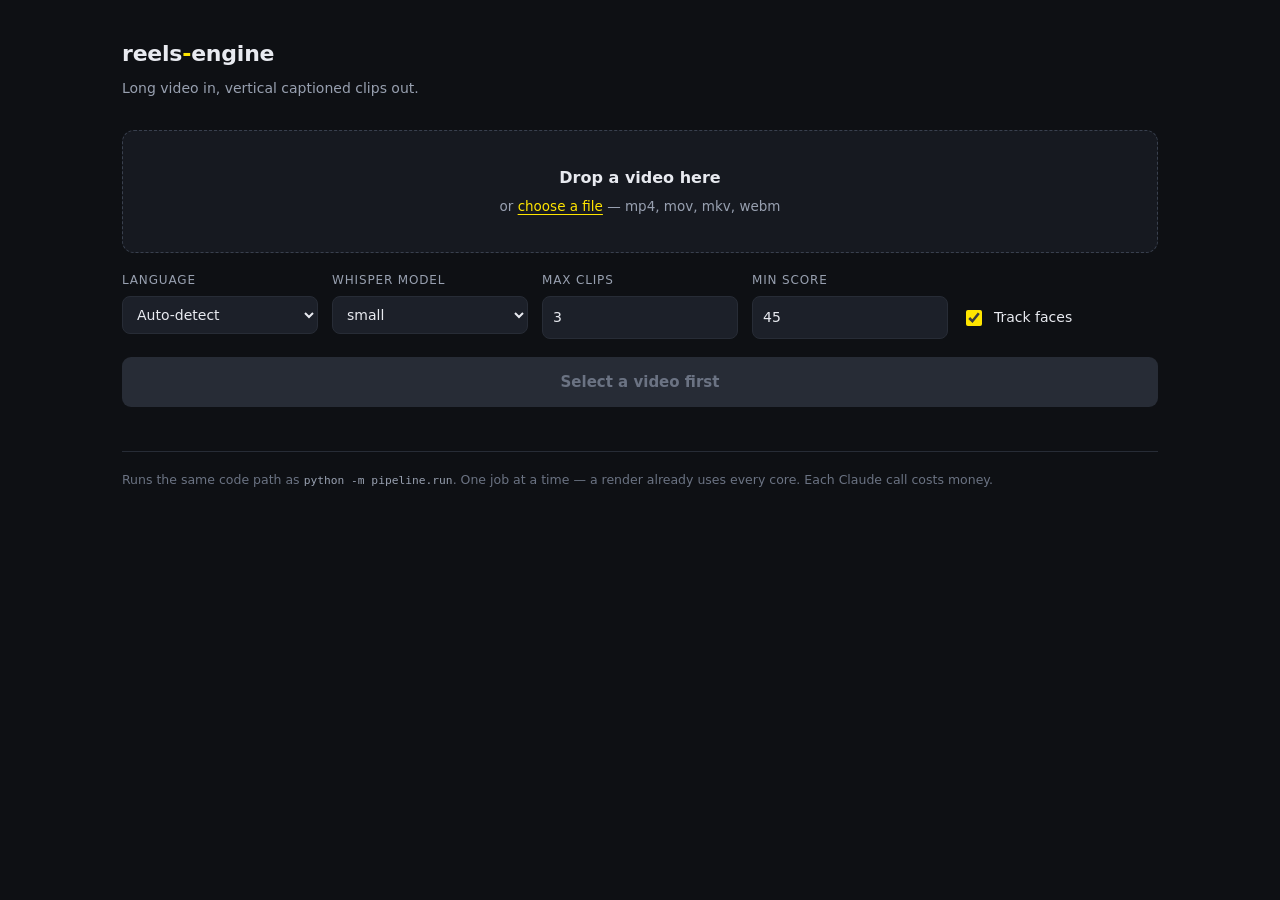
==== web/static/index.html @ 537ceb26 "Add a web UI, and fix the two bugs using it exposed The UI is a thin shell over pipeline.run.process" ====
<!doctype html>
<html lang="en">
<head>
<meta charset="utf-8">
<meta name="viewport" content="width=device-width, initial-scale=1">
<title>reels-engine</title>
<style>
:root{
  --bg:#0e1014; --panel:#161920; --panel-2:#1c2029; --line:#272c36; --line-2:#39404e;
  --text:#e8eaf0; --dim:#98a0b0; --faint:#6b7383;
  --accent:#ffe500; --accent-ink:#16181d;
  --ok:#48c98a; --warn:#f0b429; --bad:#ef6461;
  --mono:ui-monospace,SFMono-Regular,"SF Mono",Menlo,Consolas,monospace;
}
*{box-sizing:border-box}
body{
  margin:0; background:var(--bg); color:var(--text); min-height:100vh;
  font:15px/1.6 system-ui,-apple-system,"Segoe UI",Roboto,sans-serif;
  -webkit-font-smoothing:antialiased;
}
.wrap{max-width:1080px; margin:0 auto; padding:36px 22px 90px}
header{display:flex; align-items:baseline; gap:14px; flex-wrap:wrap; margin-bottom:6px}
h1{font-size:22px; font-weight:700; margin:0; letter-spacing:-.01em}
h1 b{color:var(--accent)}
.sub{color:var(--dim); font-size:14px; margin:0 0 30px}

.card{background:var(--panel); border:1px solid var(--line); border-radius:12px}
.drop{
  padding:34px 22px; text-align:center; cursor:pointer;
  border:1.5px dashed var(--line-2); border-radius:12px; background:var(--panel);
  transition:border-color .15s, background .15s;
}
.drop:hover,.drop.over{border-color:var(--accent); background:var(--panel-2)}
.drop strong{display:block; font-size:16px; margin-bottom:4px}
.drop span{color:var(--dim); font-size:13.5px}
.drop .pick{color:var(--accent); text-decoration:underline; text-underline-offset:3px}
#file{display:none}

.opts{display:grid; grid-template-columns:repeat(auto-fit,minmax(150px,1fr)); gap:14px; margin:18px 0}
label{display:flex; flex-direction:column; gap:6px; font-size:12px; color:var(--dim);
  text-transform:uppercase; letter-spacing:.07em}
select,input[type=text],input[type=number]{
  background:var(--panel-2); color:var(--text); border:1px solid var(--line);
  border-radius:8px; padding:9px 10px; font:inherit; font-size:14px; text-transform:none;
  letter-spacing:normal;
}
select:focus,input:focus{outline:2px solid var(--accent); outline-offset:1px; border-color:transparent}
.check{flex-direction:row; align-items:center; gap:9px; text-transform:none; letter-spacing:normal;
  font-size:14px; color:var(--text); align-self:end; padding-bottom:10px}
.check input{accent-color:var(--accent); width:16px; height:16px}

.go{
  width:100%; padding:13px; border:0; border-radius:9px; cursor:pointer;
  background:var(--accent); color:var(--accent-ink); font:inherit; font-weight:700; font-size:15px;
}
.go:disabled{background:var(--line); color:var(--faint); cursor:not-allowed}
.go:not(:disabled):hover{filter:brightness(1.07)}

.err{margin-top:14px; padding:11px 14px; border-radius:9px; font-size:14px;
  background:#2a1618; border:1px solid #57282b; color:#f4b3b1}
.err:empty{display:none}

h2{font-size:13px; text-transform:uppercase; letter-spacing:.09em; color:var(--dim);
  margin:38px 0 14px; font-weight:600}

.job{padding:16px 18px; margin-bottom:14px}
.job-top{display:flex; align-items:center; gap:12px; flex-wrap:wrap}
.job-name{font-weight:600; flex:1; min-width:0; overflow:hidden; text-overflow:ellipsis; white-space:nowrap}
.pill{font-size:11px; font-weight:700; letter-spacing:.06em; text-transform:uppercase;
  padding:3px 9px; border-radius:999px; border:1px solid currentColor}
.pill.queued{color:var(--faint)} .pill.running{color:var(--accent)}
.pill.done{color:var(--ok)} .pill.empty{color:var(--warn)} .pill.failed{color:var(--bad)}
.meta{color:var(--faint); font-size:12.5px; font-variant-numeric:tabular-nums}
.kill{background:none; border:0; color:var(--faint); cursor:pointer; font-size:18px; line-height:1; padding:2px 4px}
.kill:hover{color:var(--bad)}

.log{margin-top:12px; background:#0b0d11; border:1px solid var(--line); border-radius:8px;
  padding:11px 13px; max-height:190px; overflow:auto; font-family:var(--mono);
  font-size:12px; line-height:1.65; color:var(--dim); white-space:pre-wrap; word-break:break-word}
.log b{color:var(--accent); font-weight:600}
.log:empty{display:none}

.clips{display:grid; grid-template-columns:repeat(auto-fill,minmax(210px,1fr)); gap:16px; margin-top:16px}
.clip{background:var(--panel-2); border:1px solid var(--line); border-radius:10px; overflow:hidden}
.frame{position:relative; width:100%; aspect-ratio:9/16; background:#000; display:block;
  border:0; padding:0; cursor:pointer; overflow:hidden}
.frame img{width:100%; height:100%; object-fit:cover; display:block}
.frame .play{
  position:absolute; inset:0; display:grid; place-items:center;
  background:linear-gradient(transparent 45%, rgba(0,0,0,.55));
}
.frame .play span{
  width:46px; height:46px; border-radius:50%; background:rgba(20,22,28,.72);
  border:1.5px solid rgba(255,255,255,.85); display:grid; place-items:center;
  backdrop-filter:blur(2px);
}
.frame .play span::after{
  content:""; width:0; height:0; margin-left:3px;
  border-left:13px solid #fff; border-top:8px solid transparent;
  border-bottom:8px solid transparent;
}
.frame:hover .play span{background:var(--accent); border-color:var(--accent)}
.frame:hover .play span::after{border-left-color:var(--accent-ink)}
.frame:focus-visible{outline:2px solid var(--accent); outline-offset:2px}
.clip video{width:100%; aspect-ratio:9/16; display:block; background:#000; object-fit:contain}
.clip .body{padding:11px 12px 13px}
.clip .row{display:flex; align-items:center; gap:8px; margin-bottom:6px}
.score{font-family:var(--mono); font-size:11px; font-weight:700; padding:2px 7px; border-radius:5px;
  background:var(--accent); color:var(--accent-ink)}
.dur{color:var(--faint); font-size:12px; font-variant-numeric:tabular-nums; margin-inline-start:auto}
.clip h3{font-size:14px; margin:0 0 5px; line-height:1.35; font-weight:600}
.clip p{margin:0; font-size:12.5px; color:var(--dim); line-height:1.5}
.dl{display:inline-block; margin-top:10px; font-size:12.5px; color:var(--accent);
  text-decoration:none; border-bottom:1px solid transparent}
.dl:hover{border-bottom-color:var(--accent)}
.empty-note{color:var(--faint); font-size:14px; margin-top:10px}
footer{margin-top:44px; padding-top:18px; border-top:1px solid var(--line);
  color:var(--faint); font-size:12.5px}
code{font-family:var(--mono); font-size:.9em; color:var(--dim)}
</style>
</head>
<body>
<div class="wrap">
  <header><h1>reels<b>-</b>engine</h1></header>
  <p class="sub">Long video in, vertical captioned clips out.</p>

  <div class="drop" id="drop">
    <strong id="dropTitle">Drop a video here</strong>
    <span>or <span class="pick">choose a file</span> — mp4, mov, mkv, webm</span>
  </div>
  <input type="file" id="file" accept="video/*">

  <div class="opts">
    <label>Language
      <select id="lang">
        <option value="">Auto-detect</option>
        <option value="ar">Arabic</option>
        <option value="en">English</option>
        <option value="fr">French</option>
        <option value="es">Spanish</option>
      </select>
    </label>
    <label>Whisper model
      <select id="model">
        <option value="tiny">tiny — fastest</option>
        <option value="small" selected>small</option>
        <option value="medium">medium</option>
        <option value="large-v3">large-v3 — GPU</option>
      </select>
    </label>
    <label>Max clips <input type="number" id="clips" value="3" min="1" max="10"></label>
    <label>Min score <input type="number" id="minScore" value="45" min="0" max="100"></label>
    <label class="check"><input type="checkbox" id="faces" checked> Track faces</label>
  </div>

  <button class="go" id="go" disabled>Select a video first</button>
  <div class="err" id="err"></div>

  <h2 id="jobsHead" hidden>Jobs</h2>
  <div id="jobs"></div>

  <footer>
    Runs the same code path as <code>python -m pipeline.run</code>. One job at a
    time — a render already uses every core. Each Claude call costs money.
  </footer>
</div>

<script>
const $ = id => document.getElementById(id);
const drop = $("drop"), file = $("file"), go = $("go"), err = $("err");
let chosen = null, timer = null;

function pick(f){
  chosen = f;
  $("dropTitle").textContent = f ? f.name : "Drop a video here";
  go.disabled = !f;
  go.textContent = f ? `Make clips from ${f.name}` : "Select a video first";
}
drop.onclick = () => file.click();
file.onchange = e => pick(e.target.files[0] || null);
["dragenter","dragover"].forEach(t => drop.addEventListener(t, e => {
  e.preventDefault(); drop.classList.add("over");
}));
["dragleave","drop"].forEach(t => drop.addEventListener(t, e => {
  e.preventDefault(); drop.classList.remove("over");
}));
drop.addEventListener("drop", e => pick(e.dataTransfer.files[0] || null));

go.onclick = async () => {
  if (!chosen) return;
  err.textContent = "";
  go.disabled = true; go.textContent = "Uploading…";
  const fd = new FormData();
  fd.append("video", chosen);
  fd.append("lang", $("lang").value);
  fd.append("model", $("model").value);
  fd.append("clips", $("clips").value);
  fd.append("min_score", $("minScore").value);
  fd.append("faces", $("faces").checked ? "true" : "false");
  try {
    const r = await fetch("/api/jobs", {method:"POST", body:fd});
    if (!r.ok) throw new Error((await r.json()).detail || r.statusText);
    pick(null);
    file.value = "";
    refresh();
  } catch (e) {
    err.textContent = e.message;
    go.disabled = false; go.textContent = `Make clips from ${chosen.name}`;
  }
};

const esc = s => String(s ?? "").replace(/[&<>"]/g, c => (
  {"&":"&amp;","<":"&lt;",">":"&gt;",'"':"&quot;"}[c]));
const mmss = s => `${Math.floor(s/60)}:${String(Math.round(s%60)).padStart(2,"0")}`;

const STATE_TEXT = {queued:"queued", running:"running", done:"done",
                    empty:"no clips", failed:"failed"};

function renderJob(j){
  const logHtml = (j.log || []).map(l =>
    /^(===|\[)/.test(l) ? `<b>${esc(l)}</b>` : esc(l)).join("\n");
  const clips = (j.clips || []).map(c => `
    <div class="clip">
      <button class="frame" data-play="/media/${j.id}/${encodeURIComponent(c.file)}"
              aria-label="Play ${esc(c.title)}">
        <img src="/media/${j.id}/${encodeURIComponent(c.thumb || "")}" alt="">
        <span class="play"><span></span></span>
      </button>
      <div class="body">
        <div class="row"><span class="score">${c.score}</span>
          <span class="dur">${mmss(c.start)} · ${c.duration}s</span></div>
        <h3>${esc(c.title)}</h3>
        <p>${esc(c.reason)}</p>
        <a class="dl" href="/media/${j.id}/${encodeURIComponent(c.file)}"
           download>Download</a>
      </div>
    </div>`).join("");

  return `<div class="card job">
    <div class="job-top">
      <span class="job-name">${esc(j.name)}</span>
      <span class="pill ${j.state}">${STATE_TEXT[j.state] || j.state}</span>
      <span class="meta">${j.elapsed}s</span>
      ${["done","failed","empty"].includes(j.state)
        ? `<button class="kill" data-del="${j.id}" title="Delete job">&times;</button>` : ""}
    </div>
    ${j.error ? `<div class="err" style="margin-top:12px">${esc(j.error)}</div>` : ""}
    <div class="log">${logHtml}</div>
    ${j.state === "empty"
      ? `<p class="empty-note">Nothing scored above ${j.options.min_score}. Lower it and try again.</p>` : ""}
    ${clips ? `<div class="clips">${clips}</div>` : ""}
  </div>`;
}

async function refresh(){
  let list;
  try { list = await (await fetch("/api/jobs")).json(); }
  catch { return; }
  $("jobsHead").hidden = list.length === 0;
  const full = await Promise.all(list.map(async j =>
    (await fetch(`/api/jobs/${j.id}`)).json()));
  $("jobs").innerHTML = full.map(renderJob).join("");
  $("jobs").querySelectorAll("[data-play]").forEach(b => b.onclick = () => {
    const v = document.createElement("video");
    v.src = b.dataset.play;
    v.controls = v.autoplay = v.playsInline = true;
    b.replaceWith(v);
  });
  $("jobs").querySelectorAll("[data-del]").forEach(b => b.onclick = async () => {
    await fetch(`/api/jobs/${b.dataset.del}`, {method:"DELETE"});
    refresh();
  });
  const busy = full.some(j => j.state === "running" || j.state === "queued");
  clearTimeout(timer);
  timer = setTimeout(refresh, busy ? 1200 : 6000);
}
refresh();
</script>
</body>
</html>
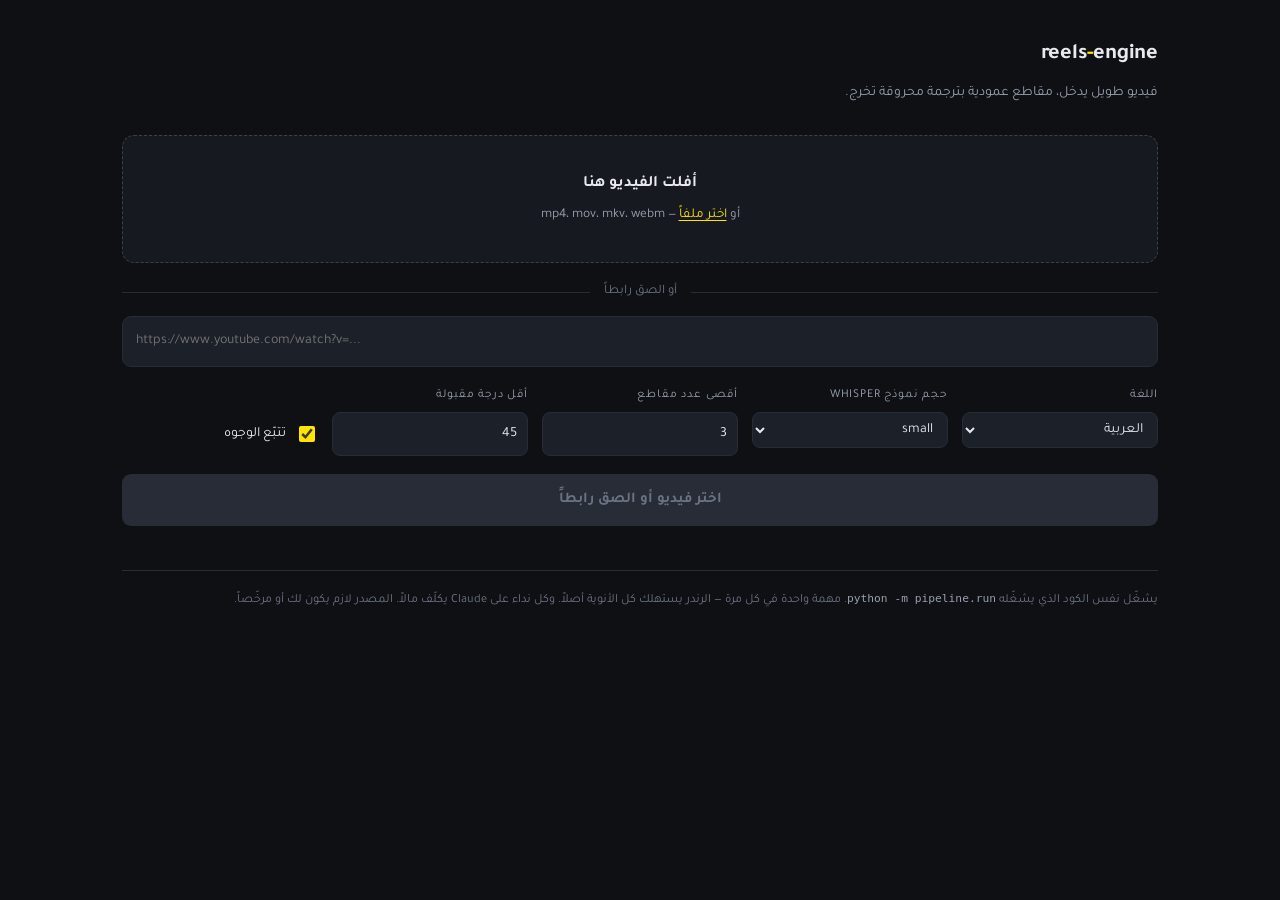
==== commit 5186fcec: "Arabic RTL interface, and paste a link instead of uploading The UI is in Arabic and lays out right t" ====
--- a/web/static/index.html
+++ b/web/static/index.html
@@ -1,9 +1,12 @@
 <!doctype html>
-<html lang="en">
+<html lang="ar" dir="rtl">
 <head>
 <meta charset="utf-8">
 <meta name="viewport" content="width=device-width, initial-scale=1">
 <title>reels-engine</title>
+<link rel="preconnect" href="https://fonts.googleapis.com">
+<link rel="preconnect" href="https://fonts.gstatic.com" crossorigin>
+<link rel="stylesheet" href="https://fonts.googleapis.com/css2?family=Tajawal:wght@400;500;700;800&display=swap">
 <style>
 :root{
   --bg:#0e1014; --panel:#161920; --panel-2:#1c2029; --line:#272c36; --line-2:#39404e;
@@ -15,7 +18,7 @@
 *{box-sizing:border-box}
 body{
   margin:0; background:var(--bg); color:var(--text); min-height:100vh;
-  font:15px/1.6 system-ui,-apple-system,"Segoe UI",Roboto,sans-serif;
+  font:15px/1.75 Tajawal,system-ui,"Segoe UI",Roboto,sans-serif;
   -webkit-font-smoothing:antialiased;
 }
 .wrap{max-width:1080px; margin:0 auto; padding:36px 22px 90px}
@@ -36,6 +39,12 @@
 .drop .pick{color:var(--accent); text-decoration:underline; text-underline-offset:3px}
 #file{display:none}
 
+.or{display:flex; align-items:center; gap:14px; margin:18px 0 12px; color:var(--faint); font-size:13px}
+.or::before,.or::after{content:""; flex:1; height:1px; background:var(--line)}
+.urlrow{display:block}
+.urlrow input{width:100%; background:var(--panel-2); color:var(--text);
+  border:1px solid var(--line); border-radius:9px; padding:12px 13px; font:inherit; font-size:14px}
+.urlrow input:focus{outline:2px solid var(--accent); outline-offset:1px; border-color:transparent}
 .opts{display:grid; grid-template-columns:repeat(auto-fit,minmax(150px,1fr)); gap:14px; margin:18px 0}
 label{display:flex; flex-direction:column; gap:6px; font-size:12px; color:var(--dim);
   text-transform:uppercase; letter-spacing:.07em}
@@ -65,16 +74,16 @@
 
 .job{padding:16px 18px; margin-bottom:14px}
 .job-top{display:flex; align-items:center; gap:12px; flex-wrap:wrap}
-.job-name{font-weight:600; flex:1; min-width:0; overflow:hidden; text-overflow:ellipsis; white-space:nowrap}
+.job-name{font-weight:600; flex:1; direction:ltr; text-align:right; min-width:0; overflow:hidden; text-overflow:ellipsis; white-space:nowrap}
 .pill{font-size:11px; font-weight:700; letter-spacing:.06em; text-transform:uppercase;
   padding:3px 9px; border-radius:999px; border:1px solid currentColor}
 .pill.queued{color:var(--faint)} .pill.running{color:var(--accent)}
 .pill.done{color:var(--ok)} .pill.empty{color:var(--warn)} .pill.failed{color:var(--bad)}
-.meta{color:var(--faint); font-size:12.5px; font-variant-numeric:tabular-nums}
+.meta{color:var(--faint); font-size:12.5px; font-variant-numeric:tabular-nums; direction:ltr}
 .kill{background:none; border:0; color:var(--faint); cursor:pointer; font-size:18px; line-height:1; padding:2px 4px}
 .kill:hover{color:var(--bad)}
 
-.log{margin-top:12px; background:#0b0d11; border:1px solid var(--line); border-radius:8px;
+.log{direction:ltr; text-align:left; margin-top:12px; background:#0b0d11; border:1px solid var(--line); border-radius:8px;
   padding:11px 13px; max-height:190px; overflow:auto; font-family:var(--mono);
   font-size:12px; line-height:1.65; color:var(--dim); white-space:pre-wrap; word-break:break-word}
 .log b{color:var(--accent); font-weight:600}
@@ -107,7 +116,8 @@
 .clip .row{display:flex; align-items:center; gap:8px; margin-bottom:6px}
 .score{font-family:var(--mono); font-size:11px; font-weight:700; padding:2px 7px; border-radius:5px;
   background:var(--accent); color:var(--accent-ink)}
-.dur{color:var(--faint); font-size:12px; font-variant-numeric:tabular-nums; margin-inline-start:auto}
+.dur{color:var(--faint); font-size:12px; font-variant-numeric:tabular-nums;
+  margin-inline-start:auto; direction:ltr}
 .clip h3{font-size:14px; margin:0 0 5px; line-height:1.35; font-weight:600}
 .clip p{margin:0; font-size:12.5px; color:var(--dim); line-height:1.5}
 .dl{display:inline-block; margin-top:10px; font-size:12.5px; color:var(--accent);
@@ -116,52 +126,60 @@
 .empty-note{color:var(--faint); font-size:14px; margin-top:10px}
 footer{margin-top:44px; padding-top:18px; border-top:1px solid var(--line);
   color:var(--faint); font-size:12.5px}
-code{font-family:var(--mono); font-size:.9em; color:var(--dim)}
+code{font-family:var(--mono); font-size:.9em; color:var(--dim); direction:ltr;
+  display:inline-block}
+input[type=url]{direction:ltr; text-align:left}
 </style>
 </head>
 <body>
 <div class="wrap">
   <header><h1>reels<b>-</b>engine</h1></header>
-  <p class="sub">Long video in, vertical captioned clips out.</p>
+  <p class="sub">فيديو طويل يدخل، مقاطع عمودية بترجمة محروقة تخرج.</p>
 
   <div class="drop" id="drop">
-    <strong id="dropTitle">Drop a video here</strong>
-    <span>or <span class="pick">choose a file</span> — mp4, mov, mkv, webm</span>
+    <strong id="dropTitle">أفلت الفيديو هنا</strong>
+    <span>أو <span class="pick">اختر ملفاً</span> — mp4، mov، mkv، webm</span>
   </div>
   <input type="file" id="file" accept="video/*">
 
+  <div class="or"><span>أو الصق رابطاً</span></div>
+  <label class="urlrow">
+    <input type="url" id="url" placeholder="https://www.youtube.com/watch?v=...">
+  </label>
+
   <div class="opts">
-    <label>Language
+    <label>اللغة
       <select id="lang">
-        <option value="">Auto-detect</option>
-        <option value="ar">Arabic</option>
-        <option value="en">English</option>
-        <option value="fr">French</option>
-        <option value="es">Spanish</option>
+        <option value="">كشف تلقائي</option>
+        <option value="ar" selected>العربية</option>
+        <option value="en">الإنجليزية</option>
+        <option value="fr">الفرنسية</option>
+        <option value="es">الإسبانية</option>
       </select>
     </label>
-    <label>Whisper model
+    <label>حجم نموذج Whisper
       <select id="model">
-        <option value="tiny">tiny — fastest</option>
+        <option value="tiny">tiny — الأسرع</option>
         <option value="small" selected>small</option>
         <option value="medium">medium</option>
-        <option value="large-v3">large-v3 — GPU</option>
+        <option value="large-v3">large-v3 — يحتاج GPU</option>
       </select>
     </label>
-    <label>Max clips <input type="number" id="clips" value="3" min="1" max="10"></label>
-    <label>Min score <input type="number" id="minScore" value="45" min="0" max="100"></label>
-    <label class="check"><input type="checkbox" id="faces" checked> Track faces</label>
+    <label>أقصى عدد مقاطع <input type="number" id="clips" value="3" min="1" max="10"></label>
+    <label>أقل درجة مقبولة <input type="number" id="minScore" value="45" min="0" max="100"></label>
+    <label class="check"><input type="checkbox" id="faces" checked> تتبّع الوجوه</label>
   </div>
 
-  <button class="go" id="go" disabled>Select a video first</button>
+  <button class="go" id="go" disabled>اختر فيديو أو الصق رابطاً</button>
   <div class="err" id="err"></div>
 
-  <h2 id="jobsHead" hidden>Jobs</h2>
+  <h2 id="jobsHead" hidden>المهام</h2>
   <div id="jobs"></div>
 
   <footer>
-    Runs the same code path as <code>python -m pipeline.run</code>. One job at a
-    time — a render already uses every core. Each Claude call costs money.
+    يشغّل نفس الكود الذي يشغّله <code>python -m pipeline.run</code>. مهمة واحدة في
+    كل مرة — الرندر يستهلك كل الأنوية أصلاً. وكل نداء على Claude يكلّف مالاً.
+    المصدر لازم يكون لك أو مرخّصاً.
   </footer>
 </div>
 
@@ -170,12 +188,14 @@
 const drop = $("drop"), file = $("file"), go = $("go"), err = $("err");
 let chosen = null, timer = null;
 
-function pick(f){
-  chosen = f;
-  $("dropTitle").textContent = f ? f.name : "Drop a video here";
-  go.disabled = !f;
-  go.textContent = f ? `Make clips from ${f.name}` : "Select a video first";
-}
+function sync(){
+  const f = chosen, u = $("url").value.trim();
+  $("dropTitle").textContent = f ? f.name : "أفلت الفيديو هنا";
+  go.disabled = !f && !u;
+  go.textContent = f ? `قصّ المقاطع من ${f.name}`
+                     : (u ? "قصّ المقاطع من الرابط" : "اختر فيديو أو الصق رابطاً");
+}
+function pick(f){ chosen = f; if (f) $("url").value = ""; sync(); }
 drop.onclick = () => file.click();
 file.onchange = e => pick(e.target.files[0] || null);
 ["dragenter","dragover"].forEach(t => drop.addEventListener(t, e => {
@@ -189,9 +209,10 @@
 go.onclick = async () => {
   if (!chosen) return;
   err.textContent = "";
-  go.disabled = true; go.textContent = "Uploading…";
+  go.disabled = true; go.textContent = chosen ? "جارٍ الرفع…" : "جارٍ الإرسال…";
   const fd = new FormData();
-  fd.append("video", chosen);
+  if (chosen) fd.append("video", chosen);
+  fd.append("url", $("url").value.trim());
   fd.append("lang", $("lang").value);
   fd.append("model", $("model").value);
   fd.append("clips", $("clips").value);
@@ -202,10 +223,12 @@
     if (!r.ok) throw new Error((await r.json()).detail || r.statusText);
     pick(null);
     file.value = "";
+    $("url").value = "";
+    sync();
     refresh();
   } catch (e) {
     err.textContent = e.message;
-    go.disabled = false; go.textContent = `Make clips from ${chosen.name}`;
+    sync();
   }
 };
 
@@ -213,8 +236,8 @@
   {"&":"&amp;","<":"&lt;",">":"&gt;",'"':"&quot;"}[c]));
 const mmss = s => `${Math.floor(s/60)}:${String(Math.round(s%60)).padStart(2,"0")}`;
 
-const STATE_TEXT = {queued:"queued", running:"running", done:"done",
-                    empty:"no clips", failed:"failed"};
+const STATE_TEXT = {queued:"في الطابور", running:"يعمل", done:"تم",
+                    empty:"لا مقاطع", failed:"فشل"};
 
 function renderJob(j){
   const logHtml = (j.log || []).map(l =>
@@ -222,7 +245,7 @@
   const clips = (j.clips || []).map(c => `
     <div class="clip">
       <button class="frame" data-play="/media/${j.id}/${encodeURIComponent(c.file)}"
-              aria-label="Play ${esc(c.title)}">
+              aria-label="شغّل ${esc(c.title)}">
         <img src="/media/${j.id}/${encodeURIComponent(c.thumb || "")}" alt="">
         <span class="play"><span></span></span>
       </button>
@@ -232,7 +255,7 @@
         <h3>${esc(c.title)}</h3>
         <p>${esc(c.reason)}</p>
         <a class="dl" href="/media/${j.id}/${encodeURIComponent(c.file)}"
-           download>Download</a>
+           download>تنزيل</a>
       </div>
     </div>`).join("");
 
@@ -242,12 +265,12 @@
       <span class="pill ${j.state}">${STATE_TEXT[j.state] || j.state}</span>
       <span class="meta">${j.elapsed}s</span>
       ${["done","failed","empty"].includes(j.state)
-        ? `<button class="kill" data-del="${j.id}" title="Delete job">&times;</button>` : ""}
+        ? `<button class="kill" data-del="${j.id}" title="حذف المهمة">&times;</button>` : ""}
     </div>
     ${j.error ? `<div class="err" style="margin-top:12px">${esc(j.error)}</div>` : ""}
     <div class="log">${logHtml}</div>
     ${j.state === "empty"
-      ? `<p class="empty-note">Nothing scored above ${j.options.min_score}. Lower it and try again.</p>` : ""}
+      ? `<p class="empty-note">لا شيء تجاوز الدرجة ${j.options.min_score}. خفّضها وأعد المحاولة.</p>` : ""}
     ${clips ? `<div class="clips">${clips}</div>` : ""}
   </div>`;
 }
@@ -274,6 +297,8 @@
   clearTimeout(timer);
   timer = setTimeout(refresh, busy ? 1200 : 6000);
 }
+$("url").addEventListener("input", sync);
+sync();
 refresh();
 </script>
 </body>
